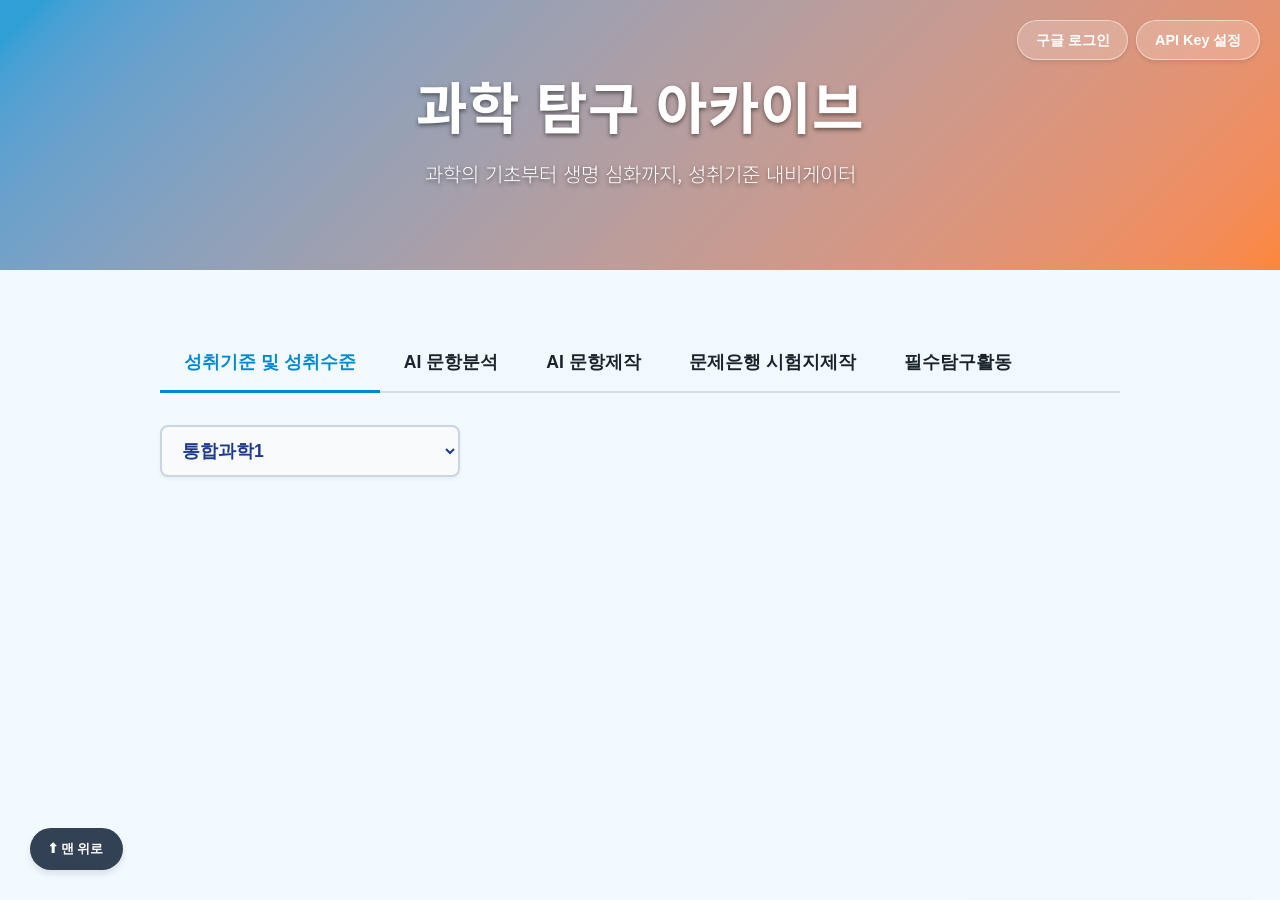
==== public/index.html @ f6fba18c "표+그림 문항 인쇄 여백 추가 개선, 위첨자/거듭제곱 DB 복구 도구, 문제은행 시험지제작 탭 추가 - 제시문 박스의 border(테두리)가 크롬 인쇄 다단 레이아웃에서 박스를  " ====
<!DOCTYPE html>
<html lang="ko">
<head>
  <meta charset="UTF-8">
  <meta name="viewport" content="width=device-width, initial-scale=1.0">
  <title>통합과학 성취기준 분석 및 문항제작</title>
  
  <link rel="stylesheet" href="style.css">
  <link rel="preconnect" href="https://fonts.googleapis.com">
  <link rel="preconnect" href="https://fonts.gstatic.com" crossorigin>
  <link href="https://fonts.googleapis.com/css2?family=Noto+Sans+KR:wght@300;400;700&display=swap" rel="stylesheet">
  <script src="https://unpkg.com/lucide@latest"></script>
  <!-- 저장하기(.docx) 기능: base64 이미지를 포함한 HTML을 실제 워드(.docx) 파일로 변환합니다.
       MHTML/.doc 방식은 워드가 인라인 이미지를 표시하지 못해 진짜 docx 생성 방식으로 교체했습니다. -->
  <script src="https://unpkg.com/html-docx-js@0.3.1/dist/html-docx.js"></script>
  <script>
    window.MathJax = {
      tex: {
        inlineMath: [['$', '$'], ['\\(', '\\)']],
        displayMath: [['$$', '$$'], ['\\[', '\\]']]
      }
    };
  </script>
  <script id="MathJax-script" async src="https://cdn.jsdelivr.net/npm/mathjax@3/es5/tex-mml-chtml.js"></script>

  <script src="https://cdn.tailwindcss.com"></script>
  <script>
    tailwind.config = { corePlugins: { preflight: false } }; 
  </script>
  <style>
    /* 문항제작 탭 스크롤바 및 애니메이션 */
    ::-webkit-scrollbar { width: 8px; }
    ::-webkit-scrollbar-thumb { background: #cbd5e1; border-radius: 4px; }
    ::-webkit-scrollbar-track { background: #f8fafc; }
    .fade-in { animation: fadeIn 0.5s ease-in-out; }
    @keyframes fadeIn { from { opacity: 0; transform: translateY(10px); } to { opacity: 1; transform: translateY(0); } }
    .editable-text::selection { background: #bfdbfe; color: #1e40af; }
    .editing-mode { background-color: #f0fdf4; border: 2px dashed #4ade80; cursor: text; padding: 1rem; border-radius: 0.5rem; transition: all 0.3s;}
  </style>
</head>
<body>
  
  <div id="api-modal-overlay" class="modal-overlay">
    <div class="modal-content" style="max-width: 550px; padding: 2.5rem; border-radius: 12px; border: none; box-shadow: 0 25px 50px -12px rgba(0, 0, 0, 0.25);">
      <button id="api-modal-close" class="modal-close-btn" style="top: 1rem; right: 1rem;">&times;</button>
      <h2 style="margin-top: 0; color: #1e3a8a; display: flex; align-items: center; gap: 10px; font-weight: 800;">
        ⚙️ 인공지능(AI) API 키 설정
      </h2>
      <div class="api-guide-box" style="background: #f8fafc; border: 1px solid #e2e8f0; padding: 1.5rem; border-radius: 8px; margin-bottom: 1.5rem;">
        <p style="font-size: 1rem; color: #475569; line-height: 1.6; margin-bottom: 1.5rem; margin-top: 0;">
          이 시스템은 구글의 최신 <strong>인공지능(AI)</strong>을 사용해 선생님께서 입력하신 문항을 정밀하게 분석합니다. 인공지능을 사용하기 위한 개인 전용 비밀번호인 <strong>'API Key'</strong>가 필요합니다. Key는 선생님의 데이터베이스에 안전하게 보관되며, 한 번만 설정하면 이후에는 자동으로 불러옵니다.
        </p>
        <h4 style="color: #333; display: flex; align-items: center; gap: 5px; margin-bottom: 1rem;">🚀 API 키 발급받는 방법 (가져오기)</h4>
        <a href="https://aistudio.google.com/app/apikey" target="_blank" style="display: block; width: 100%; text-align: center; padding: 1rem; background: #e0f2fe; color: #0369a1; border: 1px solid #7dd3fc; border-radius: 8px; font-weight: bold; text-decoration: none; margin-bottom: 1.5rem; transition: background 0.2s;">
          👉 구글 AI 스튜디오에서 API 키 발급받기 (가져오기)
        </a>
        <ol style="font-size: 0.95rem; color: #475569; line-height: 1.6; padding-left: 1.2rem; margin-bottom: 0; margin-top: 0;">
          <li>위 파란색 버튼을 클릭해 구글 AI 스튜디오로 이동합니다. (구글 로그인 필수)</li>
          <li>화면 왼쪽 위에 있는 파란색 <strong>[Create API key]</strong> (또는 Get API key) 버튼을 클릭합니다.</li>
          <li>가져온 프로젝트를 선택하거나 <strong>[+ Create new project]</strong>를 선택한 뒤, <strong>[Create API key]</strong>를 누릅니다.</li>
          <li>생성된 키('AIzaSy...' 로 시작) 옆의 <strong>[복사 아이콘]</strong>을 누릅니다.</li>
          <li>다시 이 화면으로 돌아와서, 아래 입력칸에 붙여넣기(Ctrl+V) 하세요!</li>
        </ol>
      </div>
      <div style="margin-bottom: 1.5rem;">
        <label for="api-key-input" style="font-weight: bold; color: #333; display: block; margin-bottom: 0.5rem;">🔑 복사한 API Key 입력</label>
        <input type="text" id="api-key-input" placeholder="이곳을 클릭하고 Ctrl+V 를 눌러 붙여넣으세요" style="width: 100%; padding: 1rem; border: 1px solid #cbd5e1; border-radius: 8px; font-size: 1rem; box-sizing: border-box; background: white;">
      </div>
      <button id="btn-save-api" style="width: 100%; padding: 1.2rem; background: #1e40af; color: white; border: none; border-radius: 8px; font-weight: bold; font-size: 1.1rem; cursor: pointer; transition: 0.2s; box-shadow: 0 4px 6px -1px rgba(30, 64, 175, 0.3);">
        설정 저장하고 분석 시작하기
      </button>
    </div>
  </div>

  <header class="hero-header">
    <div class="hero-text">
      <h1>과학 탐구 아카이브</h1>
      <p>과학의 기초부터 생명 심화까지, 성취기준 내비게이터</p>
    </div>
  </header>

  <main>
    <nav class="tab-nav">
      <div class="tab-button-group" style="display: flex;">
        <button class="tab-button active" data-target="#standards"><span class="tab-label-full">성취기준 및 성취수준</span><span class="tab-label-mobile">성취기준<br>및 성취수준</span></button>
        <button class="tab-button" data-target="#analysis"><span class="tab-label-full">AI 문항분석</span><span class="tab-label-mobile">AI<br>문항분석</span></button>
        <button class="tab-button" data-target="#creation"><span class="tab-label-full">AI 문항제작</span><span class="tab-label-mobile">AI<br>문항제작</span></button>
        <button class="tab-button" data-target="#bank"><span class="tab-label-full">문제은행 시험지제작</span><span class="tab-label-mobile">문제은행<br>시험지제작</span></button>
        <button class="tab-button" data-target="#inquiry"><span class="tab-label-full">필수탐구활동</span><span class="tab-label-mobile">필수<br>탐구활동</span></button>
      </div>

      <div id="user-controls" class="top-right-controls">
        <span id="user-name-display" style="display: none; font-weight: bold; color: white; margin-right: 10px; text-shadow: 1px 1px 2px rgba(0,0,0,0.5);"></span>
        <button id="btn-google-login" class="user-btn auth-btn-style">구글 로그인</button>
        <button id="btn-api-setup" class="user-btn auth-btn-style">API Key 설정</button>
        <button id="btn-logout" class="user-btn auth-btn-style" style="display: none; background: rgba(0, 0, 0, 0.3);">로그아웃</button>
      </div>
    </nav>

    <section id="standards" class="tab-content active">
      <div style="margin-bottom: 2rem;">
        <select id="course-select" style="padding: 0.8rem 1rem; font-size: 1.1rem; font-weight: bold; border-radius: 8px; border: 2px solid #cbd5e1; color: #1e3a8a; background-color: #f8fafc; cursor: pointer; outline: none; width: 100%; max-width: 300px; box-shadow: 0 2px 4px rgba(0,0,0,0.05);">
          <option value="1. 통합과학1">통합과학1</option>
          <option value="2. 통합과학2">통합과학2</option>
          <option value="3. 생명과학">생명과학</option>
          <option value="4. 세포와 물질대사">세포와 물질대사</option>
          <option value="5. 생물의 유전">생물의 유전</option>
        </select>
      </div>
      <div id="standards-container" class="content-container"></div>
    </section>

    <section id="inquiry" class="tab-content">
      <h2>필수탐구활동</h2>
      <div id="inquiry-course-select" style="display: flex; gap: 0.75rem; margin-bottom: 1.5rem; flex-wrap: wrap;"></div>
      <div id="inquiry-container" class="content-container"></div>
    </section>

    <section id="analysis" class="tab-content">
      <h2>인공지능(AI) 문항분석</h2>
      <div class="content-container">
        <div id="image-upload-area" style="border: 2px dashed #cbd5e1; padding: 1.5rem; text-align: center; border-radius: 8px; margin-bottom: 1rem; background: #f8fafc; position: relative;">
          <div id="image-preview-container" style="display: none; margin-bottom: 1rem; position: relative;">
             <img id="preview-img" src="" style="max-width: 100%; max-height: 250px; border-radius: 8px; box-shadow: 0 4px 6px rgba(0,0,0,0.1);">
             <button id="btn-remove-image" style="position: absolute; top: -10px; right: -10px; background: #ef4444; color: white; border: none; border-radius: 50%; width: 24px; height: 24px; cursor: pointer; font-weight: bold; line-height: 1;">&times;</button>
           </div>
           
           <div id="upload-buttons-container" style="display: flex; gap: 10px; justify-content: center; flex-wrap: wrap;">
             <button id="btn-upload-file" class="upload-btn">📁 사진 업로드</button>
             <button id="btn-upload-camera" class="upload-btn">📷 카메라 촬영</button>
           </div>
           <p style="font-size: 0.9rem; color: #64748b; margin-top: 1rem; margin-bottom: 0;">또는 이 화면에 이미지를 <strong>복사하여 붙여넣기(Ctrl+V)</strong> 하세요.</p>
           
           <input type="file" id="file-input" accept="image/*" style="display: none;">
           <input type="file" id="camera-input" accept="image/*" capture="environment" style="display: none;">
        </div>
        <button id="analyze-btn" style="width: 100%; padding: 1rem 2rem; background: var(--primary-color); color: white; border: none; border-radius: 8px; font-weight: bold; cursor: pointer; font-size: 1.1rem; margin-top: 1rem; transition: 0.3s;">AI 문항 분석 시작</button>
        <div id="analysis-result" style="display: none; margin-top: 2rem;"></div>
        
        <div id="reset-btn-container" style="display: none; margin-top: 2rem; text-align: center;">
          <button id="btn-reset-analysis" style="padding: 14px 28px; background: #2563eb; color: white; border: none; border-radius: 50px; cursor: pointer; font-weight: bold; font-size: 1.1rem; box-shadow: 0 4px 6px rgba(0,0,0,0.1); transition: 0.2s;">
            🔄 다른 문항 분석하기
          </button>
        </div>
      </div>
    </section>

    <section id="creation" class="tab-content" style="background-color: #f9fafb; padding-bottom: 8rem;">
      <div class="max-w-4xl mx-auto mt-8 px-4 sm:px-6 lg:px-8 space-y-10 font-sans text-gray-800">
        
        <section class="bg-white p-6 rounded-xl shadow-sm border border-gray-100 fade-in">
            <h2 class="text-lg font-semibold mb-4">1. 문항 유형 선택</h2>
            <div class="flex space-x-4">
                <button id="btn-general" class="flex-1 py-3 sm:py-4 rounded-lg font-bold text-base sm:text-lg border-2 border-gray-200 bg-gray-50 text-gray-400 hover:bg-gray-100 transition-colors" onclick="selectType('general')">일반문항</button>
                <button id="btn-mcp" class="flex-1 py-3 sm:py-4 rounded-lg font-bold text-base sm:text-lg border-2 border-gray-200 bg-gray-50 text-gray-400 hover:bg-gray-100 transition-colors" onclick="selectType('mcp')">MCP문항</button>
            </div>
        </section>

        <section class="bg-white p-6 rounded-xl shadow-sm border border-gray-100 fade-in hidden" id="section-standards">
          <h2 class="text-lg font-semibold mb-4">2. 성취기준 및 성취수준 설정</h2>
          
          <div id="creation-standards-container" class="space-y-4">
              <div class="flex flex-wrap gap-2 items-center standard-row fade-in">
                  <span class="w-16 shrink-0 text-center font-bold text-gray-600 bg-gray-100 py-2 rounded-md border border-gray-200">주성취</span>
                  <select id="course-select-0" class="border p-2 rounded-md flex-1 min-w-[110px] text-sm bg-gray-50 focus:ring-blue-500 font-medium" onchange="window.loadUnits(this, 0)"><option value="">과목 선택</option></select>
                  <select id="unit-select-0" class="border p-2 rounded-md flex-1 min-w-[110px] text-sm bg-gray-50 focus:ring-blue-500 font-medium" onchange="window.loadStandards(this, 0)"><option value="">단원 선택</option></select>
                  <div class="relative flex-[2] min-w-[200px]">
                      <input type="text" id="std-input-0" class="w-full border p-2 rounded-md text-sm cursor-pointer custom-select-input focus:ring-blue-500 bg-white" readonly placeholder="이곳을 눌러 성취기준 선택" onclick="window.toggleDropdown(this)">
                      <ul id="std-list-0" class="absolute z-10 w-full bg-white border mt-1 rounded-md shadow-lg hidden max-h-40 overflow-y-auto text-sm custom-select-list"></ul>
                  </div>
              </div>
          </div>

          <button class="mt-3 text-blue-600 font-bold text-sm flex items-center hover:text-blue-800 transition-colors" onclick="window.addSubStandard()">
              <svg class="w-4 h-4 mr-1" fill="none" stroke="currentColor" viewBox="0 0 24 24"><path stroke-linecap="round" stroke-linejoin="round" stroke-width="2" d="M12 4v16m8-8H4"></path></svg>
              보조 성취기준 추가(+)
          </button>

          <div class="mt-6 flex items-center bg-blue-50 p-4 rounded-lg border border-blue-100">
              <span class="w-24 sm:w-auto shrink-0 break-keep sm:whitespace-nowrap font-extrabold text-blue-800">🎯 성취 수준</span>
              <div id="level-container" class="grid grid-cols-2 gap-x-6 gap-y-3 sm:flex sm:flex-wrap sm:gap-6 ml-4">
                  </div>
          </div>
      </section>

      <section class="bg-white p-6 rounded-xl shadow-sm border border-gray-100 fade-in hidden" id="section-conditions">
          <h2 class="text-lg font-semibold mb-4">3. 문항 세부 조건 및 레퍼런스</h2>
          <div class="grid grid-cols-2 gap-8">
              <div>
                  <h3 class="text-sm font-bold text-gray-700 mb-3 border-b pb-2 flex items-start gap-1">
                      <span>✅</span>
                      <span class="break-keep">포함 요소 <span class="whitespace-nowrap">(다중선택)</span></span>
                  </h3>
                  <div class="flex flex-col space-y-3">
                      <label class="inline-flex items-center cursor-pointer"><input type="checkbox" id="chk-complex" class="form-checkbox text-blue-600 rounded w-5 h-5 border-gray-300"><span class="ml-2 font-medium break-keep">합답형<span class="whitespace-nowrap">(ㄱ,ㄴ,ㄷ)</span></span></label>
                      <label class="inline-flex items-center cursor-pointer"><input type="checkbox" id="chk-multiple" class="form-checkbox text-blue-600 rounded w-5 h-5 border-gray-300" checked><span class="ml-2 font-medium">선지형</span></label>
                      <label class="inline-flex items-center cursor-pointer"><input type="checkbox" id="chk-pic" class="form-checkbox text-blue-600 rounded w-5 h-5 border-gray-300"><span class="ml-2 font-medium">그림 제시</span></label>
                      <label class="inline-flex items-center cursor-pointer"><input type="checkbox" id="chk-table" class="form-checkbox text-blue-600 rounded w-5 h-5 border-gray-300"><span class="ml-2 font-medium">표 제시</span></label>
                      <label class="inline-flex items-center cursor-pointer">
                          <input type="checkbox" id="chk-other" class="form-checkbox text-blue-600 rounded w-5 h-5 border-gray-300">
                          <span class="ml-2 font-medium">기타사항</span>
                      </label>
                      <textarea id="create-other-textarea" class="hidden w-full border border-gray-300 rounded-md p-3 mt-2 text-sm focus:ring-blue-500 focus:border-blue-500 bg-gray-50" rows="3" placeholder="예: 실생활 연계 문제로 출제해줘, 계산 과정이 복잡하게 해줘 등"></textarea>
                  </div>
              </div>

              <div class="md:border-l md:pl-8 border-gray-200" id="image-upload-area-creation">
                  <h3 class="text-sm font-bold text-gray-700 mb-3 border-b pb-2 flex items-start gap-1">
                      <span>🖼️</span>
                      <span class="break-keep">레퍼런스 이미지 <span class="text-xs font-normal text-gray-400 whitespace-nowrap">(선택사항)</span></span>
                  </h3>
                  <div class="flex space-x-2 mb-4">
                      <button class="flex-1 flex flex-col items-center gap-1 bg-gray-100 hover:bg-gray-200 text-gray-700 py-3 rounded-md text-sm transition font-bold" onclick="document.getElementById('file-input-creation').click()">
                          <span class="text-xl">📁</span>
                          <span>사진<br>업로드</span>
                      </button>
                      <button class="flex-1 flex flex-col items-center gap-1 bg-gray-100 hover:bg-gray-200 text-gray-700 py-3 rounded-md text-sm transition font-bold" onclick="document.getElementById('camera-input-creation').click()">
                          <span class="text-xl">📷</span>
                          <span>카메라<br>촬영</span>
                      </button>
                      <input type="file" id="file-input-creation" accept="image/*" class="hidden" onchange="window.handleCreationImageFile(this.files[0])">
                      <input type="file" id="camera-input-creation" accept="image/*" capture="environment" class="hidden" onchange="window.handleCreationImageFile(this.files[0])">
                  </div>
                  <div class="border-2 border-dashed border-gray-300 rounded-lg p-6 text-center text-gray-500 text-sm transition-colors hover:bg-gray-50 relative" id="drop-zone-creation">
                    <div id="drop-zone-text">이곳을 클릭하거나 Ctrl+V 로 이미지를 붙여넣으세요.</div>
                    <div id="preview-container-creation" class="hidden relative mt-3 inline-block">
                        <img id="preview-img-creation" src="" class="max-h-32 mx-auto rounded-md shadow-sm border border-gray-200">
                        <button id="btn-remove-creation-image" class="absolute -top-2 -right-2 bg-red-500 hover:bg-red-600 text-white rounded-full w-6 h-6 flex items-center justify-center font-bold text-xs shadow-md transition-colors cursor-pointer" title="이미지 삭제">&times;</button>
                    </div>
                </div>
                  
                  <div id="image-options-creation" class="hidden mt-4 bg-indigo-50 p-3 rounded-md border border-indigo-100">
                      <p class="text-xs text-indigo-800 font-bold mb-2">✅ 이미지가 첨부되었습니다. 반영 방식을 선택하세요.</p>
                      <div class="flex flex-col space-y-2">
                          <label class="inline-flex items-center cursor-pointer"><input type="checkbox" id="img-opt-structure" class="form-checkbox text-indigo-600 rounded border-indigo-300 focus:ring-indigo-500" checked><span class="ml-2 text-sm font-bold text-indigo-900">문항 구조(형식) 가져오기</span></label>
                          <label class="inline-flex items-center cursor-pointer"><input type="checkbox" id="img-opt-content" class="form-checkbox text-indigo-600 rounded border-indigo-300 focus:ring-indigo-500" checked><span class="ml-2 text-sm font-bold text-indigo-900">문항 내용요소 가져오기</span></label>
                      </div>
                  </div>
              </div>
          </div>
      </section>

        <div class="text-center fade-in hidden" id="section-generate">
          <button id="btn-generate-ai" class="bg-blue-600 hover:bg-blue-700 text-white font-bold py-4 px-12 rounded-full shadow-lg text-xl transition-transform transform hover:scale-105" onclick="generateQuestionAI()">
              ✨ 인공지능 문항 만들기
          </button>
          <p id="create-loading-msg" class="hidden text-blue-600 mt-3 animate-pulse font-bold text-lg">⏳ AI가 교육과정 루브릭을 바탕으로 문항을 창작하고 있습니다...</p>
      </div>

      <section id="results-container" class="space-y-8 flex flex-col items-center pb-10"></section>
      
      <section class="bg-white p-6 rounded-xl shadow-sm border border-gray-100 fade-in hidden w-full max-w-4xl mx-auto" id="section-print">
        <div class="flex flex-col gap-5">
            <div class="flex justify-between items-center border-b pb-4 border-gray-200">
                <h2 class="text-lg font-semibold flex items-center gap-2">
                    🖨️ 출력 대기열 
                    <span id="print-count" class="bg-blue-100 text-blue-800 text-sm font-bold px-3 py-1 rounded-full">0</span>
                </h2>
                <div class="space-x-3 flex flex-wrap gap-y-2">
                    <button class="bg-white border border-gray-300 text-gray-800 py-2 px-5 rounded-md text-sm font-bold hover:bg-gray-50 transition shadow-sm whitespace-nowrap" onclick="window.downloadCreationTest()">💾 저장하기</button>
                    <button class="bg-gray-800 hover:bg-gray-900 text-white py-2 px-5 rounded-md text-sm font-bold transition shadow-md whitespace-nowrap" onclick="window.printTest()">📄 선택한 문항만 시험지로 출력</button>
                    <button class="bg-white border-2 border-gray-800 text-gray-800 py-2 px-5 rounded-md text-sm font-bold hover:bg-gray-100 transition whitespace-nowrap" onclick="window.resetCreationForm()">🔄 초기화 및 새 문제</button>
                </div>
            </div>
            
            <div>
                <p class="text-sm font-bold text-gray-600 mb-2">✅ 시험지에 포함할 문항을 선택하세요.</p>
                <div id="print-selection-container" class="flex flex-wrap gap-3">
                    </div>
            </div>
        </div>
    </section>

    </div>
  </section>

  <section id="bank" class="tab-content" style="background-color: #f9fafb; padding-bottom: 8rem;">
    <div class="max-w-4xl mx-auto mt-8 px-4 sm:px-6 lg:px-8 space-y-10 font-sans text-gray-800">

      <section class="bg-white p-6 rounded-xl shadow-sm border border-gray-100 fade-in">
        <h2 class="text-lg font-semibold mb-4">1. 문항 검색</h2>
        <div class="flex flex-wrap gap-2 items-center">
          <select id="bank-course-select" class="border p-2 rounded-md flex-1 min-w-[110px] text-sm bg-gray-50 font-medium" onchange="window.bankLoadUnits(this)"><option value="">과목 선택</option></select>
          <select id="bank-unit-select" class="border p-2 rounded-md flex-1 min-w-[110px] text-sm bg-gray-50 font-medium" onchange="window.bankLoadStandards(this)"><option value="">단원 선택</option></select>
          <select id="bank-standard-select" class="border p-2 rounded-md flex-[2] min-w-[200px] text-sm bg-gray-50 font-medium"><option value="">전체 성취기준</option></select>
        </div>

        <div class="mt-4 flex flex-wrap items-center gap-4 bg-blue-50 p-4 rounded-lg border border-blue-100">
          <span class="font-extrabold text-blue-800">🎯 성취 수준</span>
          <div class="flex flex-wrap gap-4">
            <label class="inline-flex items-center cursor-pointer"><input type="checkbox" class="bank-level-filter form-checkbox text-blue-600 rounded w-5 h-5 border-gray-300" value="A"><span class="ml-1 font-medium">A</span></label>
            <label class="inline-flex items-center cursor-pointer"><input type="checkbox" class="bank-level-filter form-checkbox text-blue-600 rounded w-5 h-5 border-gray-300" value="B"><span class="ml-1 font-medium">B</span></label>
            <label class="inline-flex items-center cursor-pointer"><input type="checkbox" class="bank-level-filter form-checkbox text-blue-600 rounded w-5 h-5 border-gray-300" value="C"><span class="ml-1 font-medium">C</span></label>
            <label class="inline-flex items-center cursor-pointer"><input type="checkbox" class="bank-level-filter form-checkbox text-blue-600 rounded w-5 h-5 border-gray-300" value="D"><span class="ml-1 font-medium">D</span></label>
            <label class="inline-flex items-center cursor-pointer"><input type="checkbox" class="bank-level-filter form-checkbox text-blue-600 rounded w-5 h-5 border-gray-300" value="E"><span class="ml-1 font-medium">E</span></label>
          </div>
          <span class="text-xs text-gray-500">(체크 안 하면 전체 수준)</span>
        </div>

        <button class="mt-4 w-full sm:w-auto bg-blue-600 hover:bg-blue-700 text-white font-bold py-3 px-8 rounded-lg shadow-sm transition-colors" onclick="window.bankSearchQuestions()">🔍 문항 검색</button>
      </section>

      <section class="bg-white p-6 rounded-xl shadow-sm border border-gray-100 fade-in">
        <div class="flex justify-between items-center mb-4">
          <h2 class="text-lg font-semibold">2. 검색 결과 (체크해서 시험지에 추가)</h2>
          <span class="bg-emerald-100 text-emerald-800 text-sm font-bold px-3 py-1 rounded-full">선택됨 <span id="bank-selected-count">0</span></span>
        </div>
        <div id="bank-results-container" class="max-h-[480px] overflow-y-auto">
          <p style="text-align:center; padding:2rem; color:#64748b;">과목과 단원을 선택하고 검색해주세요.</p>
        </div>
      </section>

      <div class="text-center fade-in">
        <button class="bg-emerald-500 hover:bg-emerald-600 text-white font-bold py-4 px-12 rounded-full shadow-lg text-xl transition-transform transform hover:scale-105" onclick="window.bankBuildTestPaper()">
          📝 선택한 문항으로 시험지 구성하기
        </button>
        <button class="ml-3 bg-white border-2 border-gray-300 text-gray-600 font-bold py-3 px-6 rounded-full hover:bg-gray-50 transition-colors" onclick="window.bankClearSelection()">
          선택 목록 비우기
        </button>
      </div>

      <section class="bg-white p-6 rounded-xl shadow-sm border border-gray-100 fade-in hidden w-full max-w-4xl mx-auto" id="bank-section-print">
        <div class="flex flex-col gap-5">
          <div class="flex justify-between items-center border-b pb-4 border-gray-200">
            <h2 class="text-lg font-semibold flex items-center gap-2">
              🖨️ 출력 대기열
              <span id="bank-print-count" class="bg-blue-100 text-blue-800 text-sm font-bold px-3 py-1 rounded-full">0</span>
            </h2>
            <div class="space-x-3 flex flex-wrap gap-y-2">
              <button class="bg-white border border-gray-300 text-gray-800 py-2 px-5 rounded-md text-sm font-bold hover:bg-gray-50 transition shadow-sm whitespace-nowrap" onclick="window.bankDownloadTest()">💾 저장하기</button>
              <button class="bg-gray-800 hover:bg-gray-900 text-white py-2 px-5 rounded-md text-sm font-bold transition shadow-md whitespace-nowrap" onclick="window.bankPrintTest()">📄 선택한 문항만 시험지로 출력</button>
              <button class="bg-white border-2 border-gray-800 text-gray-800 py-2 px-5 rounded-md text-sm font-bold hover:bg-gray-100 transition whitespace-nowrap" onclick="window.bankResetTestPaper()">🔄 대기열 초기화</button>
            </div>
          </div>

          <div>
            <p class="text-sm font-bold text-gray-600 mb-2">✅ 시험지에 포함할 문항을 선택하세요.</p>
            <div id="bank-print-selection-container" class="flex flex-wrap gap-3"></div>
          </div>
        </div>
      </section>

    </div>
  </section>
  </main>

  <div id="modal-overlay" class="modal-overlay">
    <div class="modal-content">
      <button id="modal-close" class="modal-close-btn">&times;</button>
      <div id="modal-body"></div>
    </div>
  </div>
  
  <div id="chatbot-panel" class="chatbot-hidden">
    <div class="chatbot-header">
      <h3>과학 탐구 챗봇</h3>
      <button id="chatbot-close-button">&times;</button>
    </div>
    <div id="chatbot-messages"></div>
    <div class="chatbot-input-area">
      <input type="text" id="chatbot-input" placeholder="무엇이든 물어보세요...">
      <button id="chatbot-send-button">전송</button>
    </div>
  </div>
  <button id="chatbot-toggle-button" style="display: none;">챗봇 열기/닫기</button>
  
  <script type="module" src="main.js"></script>

  <div style="position: fixed; bottom: 30px; left: 30px; display: flex; gap: 10px; z-index: 1000;">
    <button id="btn-scroll-top" style="padding: 12px 20px; background: #334155; color: white; border: none; border-radius: 50px; cursor: pointer; font-weight: bold; box-shadow: 0 4px 6px rgba(0,0,0,0.1); transition: 0.2s;" onmouseover="this.style.transform='translateY(-2px)'" onmouseout="this.style.transform='translateY(0)'">
      ⬆ 맨 위로
    </button>
  </div>

  <div id="save-modal-overlay" class="modal-overlay">
    <div class="modal-content" style="max-width: 650px;">
      <button id="save-modal-close" class="modal-close-btn">&times;</button>
      <div style="padding: 2rem;">
        <h2 style="color: #0f172a; margin-bottom: 1.5rem; display: flex; align-items: center; gap: 10px;">
          💾 분석 문항 데이터베이스 저장
        </h2>
        <div id="save-form" style="display: grid; gap: 1.2rem;">
          <div style="display: flex; gap: 1rem;">
            <div style="flex: 1;">
              <label style="font-weight: bold; display: block; margin-bottom: 0.5rem;">성취기준 코드</label>
              <input type="text" id="save-std-id" readonly style="width: 100%; padding: 0.8rem; background: #f1f5f9; border: 1px solid #cbd5e1; border-radius: 6px;">
            </div>
            <div style="flex: 0.5;">
              <label style="font-weight: bold; display: block; margin-bottom: 0.5rem;">판정 수준</label>
              <input type="text" id="save-level" readonly style="width: 100%; padding: 0.8rem; background: #f1f5f9; border: 1px solid #cbd5e1; border-radius: 6px; text-align: center;">
            </div>
          </div>
          <div>
            <label style="font-weight: bold; display: block; margin-bottom: 0.5rem;">발문(문제 텍스트)</label>
            <textarea id="save-question-text" rows="3" style="width: 100%; padding: 0.8rem; border: 1px solid #cbd5e1; border-radius: 6px; resize: vertical;"></textarea>
          </div>
          <div>
            <label style="font-weight: bold; display: block; margin-bottom: 0.5rem;">정답 번호</label>
            <select id="save-correct-answer" style="width: 100%; padding: 0.8rem; border: 1px solid #cbd5e1; border-radius: 6px;">
              <option value="0">1번</option>
              <option value="1">2번</option>
              <option value="2">3번</option>
              <option value="3">4번</option>
              <option value="4">5번</option>
            </select>
          </div>
          <button id="btn-final-db-save" style="width: 100%; padding: 1rem; background: #22c55e; color: white; border: none; border-radius: 8px; font-weight: bold; font-size: 1.1rem; cursor: pointer; margin-top: 1rem;">
            데이터베이스에 최종 저장하기
          </button>
        </div>
      </div>
    </div>
  </div>

  
</body>
</html>
---- public/style.css ----
:root {
  --background-color: oklch(98% 0.01 240);
  --text-color: oklch(25% 0.02 240);
  --primary-color: oklch(60% 0.15 240);
  --accent-color: oklch(70% 0.2 45);
  --surface-color: oklch(100% 0 0);
  --border-color: oklch(90% 0.01 240);

  --font-family-base: 'Noto Sans KR', sans-serif;
  --shadow-sm: 0 2px 4px rgba(0, 0, 0, 0.05);
  --shadow-md: 0 4px 12px rgba(0, 0, 0, 0.1);
  --border-radius: 8px;
}

body {
  font-family: var(--font-family-base);
  background-color: var(--background-color);
  color: var(--text-color);
  margin: 0;
  line-height: 1.6;
}

.hero-header {
  height: 30vh;
  display: grid;
  place-items: center;
  text-align: center;
  background: linear-gradient(135deg, oklch(60% 0.15 240 / 0.8), oklch(70% 0.2 45 / 0.8)), url('https://images.unsplash.com/photo-1532187863486-abf9dbad1b69?q=80&w=2070&auto=format&fit=crop');
  background-size: cover;
  background-position: center;
  color: white;
  text-shadow: 0 2px 4px rgba(0,0,0,0.5);
}

.hero-text h1 {
  font-size: 3.5rem;
  font-weight: 700;
  margin: 0;
}

.hero-text p {
  font-size: 1.25rem;
  font-weight: 300;
  margin-top: 0.5rem;
}

main {
  max-width: 960px;
  margin: 4rem auto;
  padding: 0 2rem;
}

.tab-nav {
  display: flex;
  justify-content: space-between;
  align-items: flex-end;
  border-bottom: 2px solid var(--border-color);
  margin-bottom: 2rem;
}

.tab-button {
  padding: 1rem 1.5rem;
  border: none;
  background: none;
  font-size: 1.1rem;
  font-weight: 700;
  cursor: pointer;
  color: var(--text-color);
  transition: color 0.3s, border-bottom 0.3s;
  border-bottom: 3px solid transparent;
  margin-bottom: -2px;
}

.tab-button.active {
  color: var(--primary-color);
  border-bottom-color: var(--primary-color);
}

.tab-label-mobile {
  display: none;
}

@media (max-width: 768px) {
  .tab-nav {
    align-items: center;
  }
  .tab-button-group {
    gap: 0.6rem;
  }
  .tab-button {
    padding: 0.9rem 0.4rem;
    font-size: 1.1rem;
  }
  .tab-label-full {
    display: none;
  }
  .tab-label-mobile {
    display: block;
    line-height: 1.3;
  }
}

.tab-content {
  display: none;
}

.tab-content.active {
  display: block;
}

.content-container {
  display: grid;
  gap: 1.5rem;
}

/* 성취기준 아코디언 */
.standard-item {
  background: var(--surface-color);
  border-radius: var(--border-radius);
  box-shadow: var(--shadow-sm);
  border: 1px solid var(--border-color);
  overflow: hidden;
}

.standard-header {
  padding: 1rem 1.5rem;
  cursor: pointer;
  font-weight: 700;
  display: flex;
  justify-content: space-between;
  align-items: center;
}

.standard-header:hover {
  background-color: oklch(95% 0.01 240);
}

.standard-levels {
  padding: 0 1.5rem 1rem;
  display: grid;
  gap: 0.5rem;
  max-height: 0;
  overflow: hidden;
  transition: max-height 0.5s ease-in-out, padding 0.5s ease-in-out;
}

.standard-item.active .standard-levels {
  max-height: 500px; /* 충분한 높이 */
  padding-top: 1rem;
  padding-bottom: 1.5rem;
}

.level-button {
  padding: 0.75rem 1rem;
  border: 1px solid var(--border-color);
  background: none;
  border-radius: 6px;
  text-align: left;
  cursor: pointer;
  transition: background-color 0.3s, border-color 0.3s;
}

.level-button:hover, .level-button.active {
  background-color: oklch(90% 0.1 240 / 0.5);
  border-color: var(--primary-color);
}

/* 문항 카드 */
.question-card {
  background: var(--surface-color);
  border-radius: var(--border-radius);
  box-shadow: var(--shadow-md);
  padding: 1.5rem;
  margin-top: 1rem;
  border: 1px solid transparent;
}

.question-card img {
  max-width: 100%;
  border-radius: 6px;
  margin-bottom: 1rem;
}

.question-card-explanation {
  margin-top: 1.5rem;
  padding-top: 1rem;
  border-top: 1px solid var(--border-color);
  font-size: 0.9rem;
  color: oklch(50% 0.1 240);
}

/* 탐구활동 카드 */
.inquiry-card {
  background: var(--surface-color);
  border-radius: var(--border-radius);
  box-shadow: var(--shadow-sm);
  padding: 1.5rem;
  border-left: 5px solid var(--accent-color);
}

.inquiry-card h3 {
  margin: 0 0 0.5rem 0;
  color: var(--accent-color);
}

.inquiry-card p {
  margin: 0;
}

/* 반응형 */
@media (max-width: 768px) {
  .hero-text h1 {
    font-size: 2.5rem;
  }
  main {
    margin: 2rem auto;
    padding: 0 1rem;
  }
  .tab-nav {
    flex-direction: column;
  }
}

/* 수능형 문항 보기 박스 */
.csat-box {
  border: 2px solid var(--border);
  padding: 1.5rem;
  margin: 1.5rem 0;
  border-radius: var(--radius-sm);
  background-color: #fff;
  font-size: 1.125rem;
  line-height: 1.8;
}
.csat-box div {
  margin-bottom: 0.5rem;
}
.csat-box div:last-child {
  margin-bottom: 0;
}

/* 문항 이미지 영역 */
.question-image {
  max-width: 100%;
  border-radius: var(--radius-sm);
  margin-bottom: 1.5rem;
  border: 1px solid var(--border);
  display: block;
}

/* 해설 및 판정 이유 영역 */
.level-reason-box {
  background: #f8fafc;
  border-left: 4px solid var(--secondary);
  padding: 1.5rem;
  margin-top: 1.5rem;
  border-radius: 0 var(--radius-sm) var(--radius-sm) 0;
  font-size: 1rem;
  color: var(--text-main);
  display: none; /* 정답 확인 전에는 숨김 */
}
.level-reason-box.show {
  display: block;
  animation: slideDown 0.3s ease-out;
}
@keyframes slideDown {
  from { opacity: 0; transform: translateY(-10px); }
  to { opacity: 1; transform: translateY(0); }
}

/* 모달 (팝업) 스타일 */
.modal-overlay {
  position: fixed;
  inset: 0;
  background: rgba(0, 0, 0, 0.6);
  backdrop-filter: blur(4px);
  display: none; /* 기본 숨김 */
  justify-content: center;
  align-items: center;
  z-index: 1000;
  padding: 20px;
}

.modal-overlay.active {
  display: flex;
}

.modal-content {
  background: var(--surface-color);
  width: 100%;
  max-width: 800px;
  max-height: 90vh;
  border-radius: var(--border-radius);
  position: relative;
  display: flex;
  flex-direction: column;
  overflow-y: auto;
  box-shadow: var(--shadow-md);
}

.modal-close-btn {
  position: absolute;
  top: 15px;
  right: 20px;
  background: none;
  border: none;
  font-size: 2.5rem;
  line-height: 1;
  cursor: pointer;
  color: var(--text-color);
  z-index: 10;
  transition: 0.2s;
}

.modal-close-btn:hover {
  color: var(--primary-color);
}

#modal-body {
  padding: 3rem 2rem 2rem 2rem;
}

/* [수정할 코드: style.css 맨 아래] */



.user-btn {
  padding: 0.6rem 1.1rem;
  background: white; /* 툴바 안이라서 흰색 배경이 어울립니다. */
  color: #1e3a8a; /* 툴바 텍스트 색상에 맞춤 */
  border: 1px solid #cbd5e1;
  border-radius: 20px; /* 기존 스타일의 둥근 모양 유지 */
  cursor: pointer;
  font-weight: bold;
  font-size: 0.9rem;
  transition: all 0.2s ease;
  display: flex;
  align-items: center;
  gap: 6px;
  box-shadow: 0 1px 2px rgba(0,0,0,0.05);
}

.user-btn:hover {
  background: #f1f5f9;
  transform: translateY(-1px);
  box-shadow: 0 2px 4px rgba(0,0,0,0.1);
}

/* API 저장 버튼 스타일 (모달 창 안) */
#btn-save-api:hover {
background: #1e3a8a !important;
transform: translateY(-2px);
box-shadow: 0 10px 15px -3px rgba(30, 64, 175, 0.4);
}

/* [추가] 모달 창 안의 발급받기 버튼 호버 효과 */
#api-modal-overlay a:hover {
  background: #bae6fd !important;
  transform: translateY(-1px);
  box-shadow: 0 2px 4px rgba(0,0,0,0.05);
}
/* === [추가할 코드: style.css 맨 아래] === */

/* 1. 우측 상단 고정 위치 및 투명 디자인 */
.top-right-controls {
  position: absolute;
  top: 20px;
  right: 20px;
  z-index: 1000;
  display: flex;
  align-items: center;
  gap: 8px;
}

.auth-btn-style {
  background: rgba(255, 255, 255, 0.2) !important;
  color: white !important;
  border: 1px solid rgba(255, 255, 255, 0.5) !important;
  backdrop-filter: blur(4px);
  box-shadow: 0 2px 4px rgba(0,0,0,0.1);
  padding: 0.6rem 1.1rem;
  border-radius: 20px;
  cursor: pointer;
  font-weight: bold;
  font-size: 0.9rem;
  transition: all 0.2s ease;
}

.auth-btn-style:hover {
  background: rgba(255, 255, 255, 0.4) !important;
  transform: translateY(-2px);
}

/* 2. 이미지 업로드 버튼 스타일 */
.upload-btn {
  padding: 0.8rem 1.2rem;
  background: white;
  color: #475569;
  border: 1px solid #cbd5e1;
  border-radius: 8px;
  cursor: pointer;
  font-weight: bold;
  font-size: 0.95rem;
  transition: 0.2s;
  box-shadow: 0 1px 2px rgba(0,0,0,0.05);
}

.upload-btn:hover {
  background: #f1f5f9;
  border-color: #94a3b8;
}
/* style.css 파일에 아래 스타일을 추가하세요 */

/* 챗봇 패널 스타일 */
#chatbot-panel {
  position: fixed; /* 화면에 고정 */
  right: 20px; /* 오른쪽에서 20px 띄움 */
  bottom: 80px; /* 아래에서 80px 띄움 (버튼 위) */
  width: 300px; /* 너비 설정 */
  height: 400px; /* 높이 설정 */
  background-color: white; /* 배경색 */
  border: 1px solid #ddd; /* 테두리 */
  border-radius: 8px; /* 둥근 모서리 */
  display: flex; /* 내부 요소들을 flex로 배치 */
  flex-direction: column; /* 세로 방향으로 배치 */
  box-shadow: 0 4px 8px rgba(0,0,0,0.1); /* 그림자 효과 */
  z-index: 1000; /* 다른 요소보다 위에 표시 */
  transition: transform 0.3s ease; /* 애니메이션 효과 */
}

/* 숨겨진 상태 스타일 */
.chatbot-hidden {
  transform: translateY(120%); /* 화면 아래로 숨김 */
}

/* 챗봇 헤더 스타일 */
.chatbot-header {
  padding: 10px 15px;
  border-bottom: 1px solid #ddd;
  display: flex;
  justify-content: space-between;
  align-items: center;
}

.chatbot-header h3 {
  margin: 0;
  font-size: 1.1rem;
}

#chatbot-close-button {
  background: none;
  border: none;
  font-size: 1.5rem;
  cursor: pointer;
}

/* 메시지 영역 스타일 */
#chatbot-messages {
  flex: 1; /* 남은 높이를 모두 차지 */
  padding: 15px;
  overflow-y: auto; /* 내용이 많으면 스크롤 */
  display: flex;
  flex-direction: column;
}

.chatbot-message {
  margin-bottom: 10px;
  max-width: 80%;
  padding: 8px 12px;
  border-radius: 8px;
}

/* 사용자 메시지 스타일 */
.chatbot-message.user {
  align-self: flex-end; /* 오른쪽 배치 */
  background-color: #e0f7fa; /* 연한 파랑 배경 (예시) */
}

/* 챗봇 메시지 스타일 */
.chatbot-message.bot {
  align-self: flex-start; /* 왼쪽 배치 */
  background-color: #f1f1f1; /* 연한 회색 배경 */
}

/* 입력 영역 스타일 */
.chatbot-input-area {
  padding: 10px;
  border-top: 1px solid #ddd;
  display: flex;
}

#chatbot-input {
  flex: 1;
  padding: 8px;
  border: 1px solid #ddd;
  border-radius: 4px;
  margin-right: 8px;
}

#chatbot-send-button {
  padding: 8px 15px;
  background-color: #007bff; /* 파랑 배경 (예시) */
  color: white;
  border: none;
  border-radius: 4px;
  cursor: pointer;
}

/* 토글 버튼 스타일 */
#chatbot-toggle-button {
  position: fixed;
  right: 20px;
  bottom: 20px;
  padding: 10px 20px;
  background-color: #007bff; /* 파랑 배경 (예시) */
  color: white;
  border: none;
  border-radius: 8px;
  cursor: pointer;
  z-index: 1001; /* 챗봇 패널보다 위에 표시 */
}
/* --- 챗봇 로딩 애니메이션 (타이핑 효과) --- */
.typing-indicator {
  display: inline-flex;
  align-items: center;
  gap: 6px;
  padding: 10px 15px;
  background-color: #f8fafc;
  border: 1px solid #e2e8f0;
  border-radius: 12px;
  color: #64748b;
  font-size: 0.9rem;
  font-weight: 600;
}

.typing-indicator span {
  display: block;
  width: 6px;
  height: 6px;
  background-color: #3b82f6; /* 파란색 점 */
  border-radius: 50%;
  animation: bounce 1.4s infinite ease-in-out both;
}

.typing-indicator span:nth-child(1) { animation-delay: -0.32s; }
.typing-indicator span:nth-child(2) { animation-delay: -0.16s; }

@keyframes bounce {
  0%, 80%, 100% { transform: scale(0); }
  40% { transform: scale(1); }
}
#btn-open-save-modal:hover {
  background: #1e293b !important;
  transform: scale(1.02);
  transition: 0.2s;
}

#btn-final-db-save:hover {
  background: #16a34a !important;
  box-shadow: 0 4px 12px rgba(34, 197, 94, 0.3);
}

/* ==================================================================== */
/* [추가] 챗봇 패널 크기 조절(리사이즈) 핸들 디자인 */
/* ==================================================================== */
#chatbot-panel {
  /* 너무 작아지지 않도록 최소 크기 제한 설정 */
  min-width: 250px;
  min-height: 300px;
}

.resizer {
  position: absolute;
  z-index: 1010;
}
.resizer-top {
  top: -4px; left: 0; width: 100%; height: 8px;
  cursor: ns-resize;
}
.resizer-bottom {
  bottom: -4px; left: 0; width: 100%; height: 8px;
  cursor: ns-resize;
}
.resizer-left {
  top: 0; left: -4px; width: 8px; height: 100%;
  cursor: ew-resize;
}
.resizer-right {
  top: 0; right: -4px; width: 8px; height: 100%;
  cursor: ew-resize;
}
.resizer-top-left { /* 좌측 상단 모서리 전용 */
  top: -6px; left: -6px; width: 15px; height: 15px;
  cursor: nwse-resize;
  z-index: 1011;
}
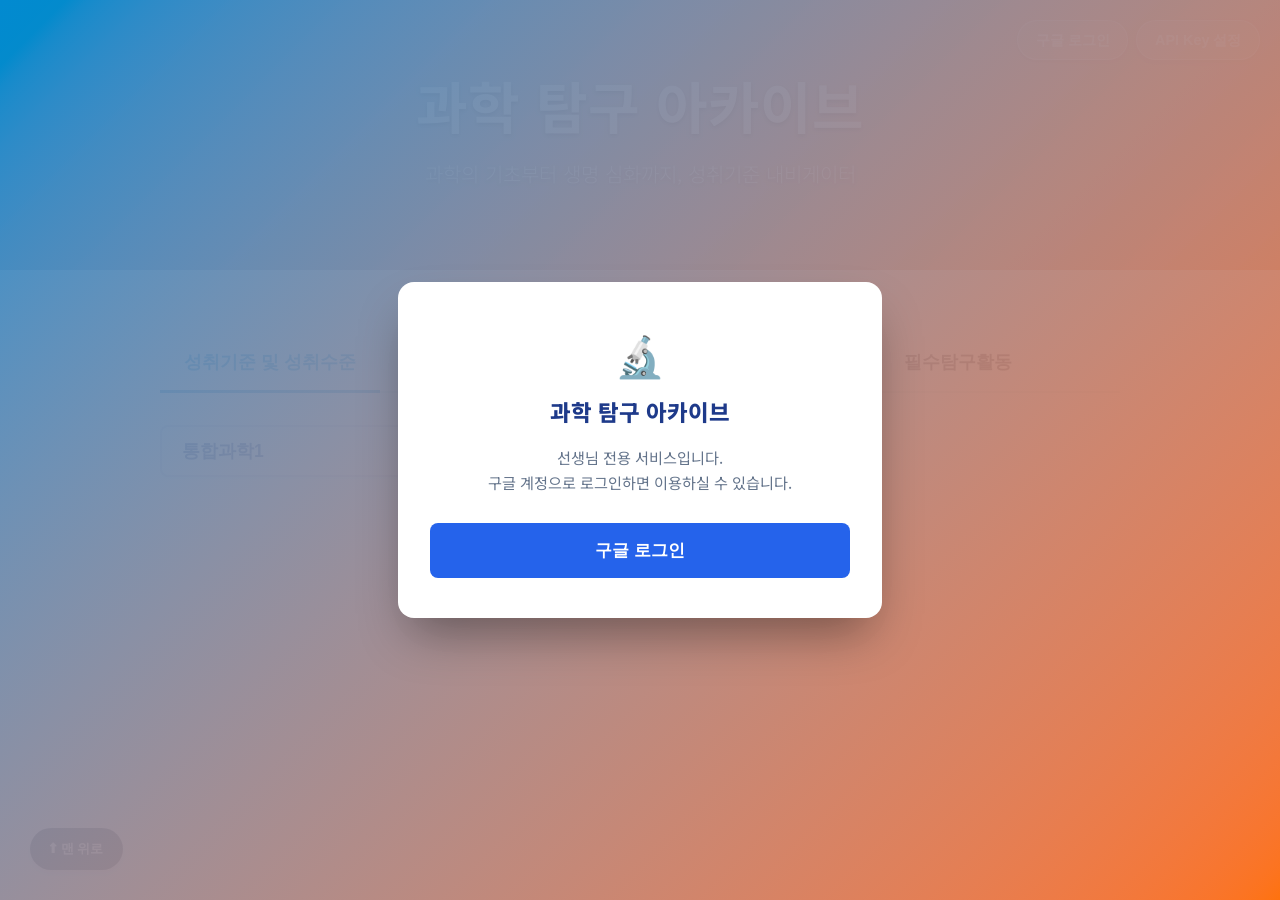
==== commit a40464ef: "로그인 필수 서비스로 전환 + 회원 관리 기능 추가 - 로그인 전 전체 화면을 덮는 로그인 게이트 오버레이 추가 (구글 로그인해야 이용 가능) - Firestore 규칙: stan" ====
--- a/public/index.html
+++ b/public/index.html
@@ -4,7 +4,17 @@
   <meta charset="UTF-8">
   <meta name="viewport" content="width=device-width, initial-scale=1.0">
   <title>통합과학 성취기준 분석 및 문항제작</title>
-  
+
+  <!-- PWA: 홈 화면에 '앱'으로 설치되도록 하는 설정 -->
+  <link rel="manifest" href="manifest.json">
+  <meta name="theme-color" content="#2563eb">
+  <link rel="icon" href="icons/icon-192.png" sizes="192x192" type="image/png">
+  <link rel="apple-touch-icon" href="icons/apple-touch-icon.png">
+  <meta name="mobile-web-app-capable" content="yes">
+  <meta name="apple-mobile-web-app-capable" content="yes">
+  <meta name="apple-mobile-web-app-status-bar-style" content="black-translucent">
+  <meta name="apple-mobile-web-app-title" content="과학 탐구 아카이브">
+
   <link rel="stylesheet" href="style.css">
   <link rel="preconnect" href="https://fonts.googleapis.com">
   <link rel="preconnect" href="https://fonts.gstatic.com" crossorigin>
@@ -39,7 +49,17 @@
   </style>
 </head>
 <body>
-  
+
+  <div id="login-gate-overlay" style="position:fixed; inset:0; z-index:2000; background:linear-gradient(135deg, oklch(60% 0.15 240 / 0.95), oklch(70% 0.2 45 / 0.95)); display:flex; align-items:center; justify-content:center; padding:20px;">
+    <div style="background:white; width:100%; max-width:420px; border-radius:16px; padding:2.5rem 2rem; text-align:center; box-shadow:0 25px 50px -12px rgba(0,0,0,0.4);">
+      <div style="font-size:2.5rem; margin-bottom:0.5rem;">🔬</div>
+      <h2 style="margin:0 0 0.6rem; color:#1e3a8a; font-weight:800; font-size:1.4rem;">과학 탐구 아카이브</h2>
+      <p style="color:#64748b; font-size:0.95rem; line-height:1.6; margin-bottom:1.8rem;">선생님 전용 서비스입니다.<br>구글 계정으로 로그인하면 이용하실 수 있습니다.</p>
+      <button id="btn-google-login-gate" style="width:100%; padding:1rem; background:#2563eb; color:white; border:none; border-radius:8px; font-weight:bold; font-size:1.05rem; cursor:pointer;">구글 로그인</button>
+      <p id="login-gate-error" style="display:none; color:#dc2626; font-size:0.85rem; margin-top:1rem; margin-bottom:0;"></p>
+    </div>
+  </div>
+
   <div id="api-modal-overlay" class="modal-overlay">
     <div class="modal-content" style="max-width: 550px; padding: 2.5rem; border-radius: 12px; border: none; box-shadow: 0 25px 50px -12px rgba(0, 0, 0, 0.25);">
       <button id="api-modal-close" class="modal-close-btn" style="top: 1rem; right: 1rem;">&times;</button>
@@ -82,10 +102,10 @@
   <main>
     <nav class="tab-nav">
       <div class="tab-button-group" style="display: flex;">
-        <button class="tab-button active" data-target="#standards"><span class="tab-label-full">성취기준 및 성취수준</span><span class="tab-label-mobile">성취기준<br>및 성취수준</span></button>
+        <button class="tab-button active" data-target="#standards"><span class="tab-label-full">성취기준 및 성취수준</span><span class="tab-label-mobile">성취<br>기준 및 성취<br>수준</span></button>
         <button class="tab-button" data-target="#analysis"><span class="tab-label-full">AI 문항분석</span><span class="tab-label-mobile">AI<br>문항분석</span></button>
         <button class="tab-button" data-target="#creation"><span class="tab-label-full">AI 문항제작</span><span class="tab-label-mobile">AI<br>문항제작</span></button>
-        <button class="tab-button" data-target="#bank"><span class="tab-label-full">문제은행 시험지제작</span><span class="tab-label-mobile">문제은행<br>시험지제작</span></button>
+        <button class="tab-button" data-target="#bank"><span class="tab-label-full">문제은행 시험지제작</span><span class="tab-label-mobile">문제<br>은행<br>시험지<br>제작</span></button>
         <button class="tab-button" data-target="#inquiry"><span class="tab-label-full">필수탐구활동</span><span class="tab-label-mobile">필수<br>탐구활동</span></button>
       </div>
 
@@ -134,7 +154,7 @@
            <input type="file" id="file-input" accept="image/*" style="display: none;">
            <input type="file" id="camera-input" accept="image/*" capture="environment" style="display: none;">
         </div>
-        <button id="analyze-btn" style="width: 100%; padding: 1rem 2rem; background: var(--primary-color); color: white; border: none; border-radius: 8px; font-weight: bold; cursor: pointer; font-size: 1.1rem; margin-top: 1rem; transition: 0.3s;">AI 문항 분석 시작</button>
+        <button id="analyze-btn" style="display: block; margin: 1rem auto 0; padding: 1rem 3rem; background: #2563eb; color: white; border: none; border-radius: 8px; font-weight: bold; cursor: pointer; font-size: 1.25rem; transition: 0.3s;">AI 문항 분석 시작</button>
         <div id="analysis-result" style="display: none; margin-top: 2rem;"></div>
         
         <div id="reset-btn-container" style="display: none; margin-top: 2rem; text-align: center;">
@@ -241,7 +261,7 @@
       </section>
 
         <div class="text-center fade-in hidden" id="section-generate">
-          <button id="btn-generate-ai" class="bg-blue-600 hover:bg-blue-700 text-white font-bold py-4 px-12 rounded-full shadow-lg text-xl transition-transform transform hover:scale-105" onclick="generateQuestionAI()">
+          <button id="btn-generate-ai" class="bg-blue-600 hover:bg-blue-700 text-white font-bold py-4 px-12 rounded-lg shadow-lg text-xl transition-transform transform hover:scale-105" onclick="generateQuestionAI()">
               ✨ 인공지능 문항 만들기
           </button>
           <p id="create-loading-msg" class="hidden text-blue-600 mt-3 animate-pulse font-bold text-lg">⏳ AI가 교육과정 루브릭을 바탕으로 문항을 창작하고 있습니다...</p>
@@ -301,9 +321,13 @@
       </section>
 
       <section class="bg-white p-6 rounded-xl shadow-sm border border-gray-100 fade-in">
-        <div class="flex justify-between items-center mb-4">
+        <div class="flex justify-between items-center mb-4 flex-wrap gap-2">
           <h2 class="text-lg font-semibold">2. 검색 결과 (체크해서 시험지에 추가)</h2>
-          <span class="bg-emerald-100 text-emerald-800 text-sm font-bold px-3 py-1 rounded-full">선택됨 <span id="bank-selected-count">0</span></span>
+          <div class="flex items-center gap-2">
+            <button class="bg-blue-50 hover:bg-blue-100 text-blue-700 font-bold text-sm px-3 py-1.5 rounded-md border border-blue-200 transition-colors" onclick="window.bankSelectAll()">모두 선택</button>
+            <button class="bg-white hover:bg-gray-50 text-gray-600 font-bold text-sm px-3 py-1.5 rounded-md border border-gray-300 transition-colors" onclick="window.bankClearSelection()">선택 해제</button>
+            <span class="bg-emerald-100 text-emerald-800 text-sm font-bold px-3 py-1 rounded-full">선택됨 <span id="bank-selected-count">0</span></span>
+          </div>
         </div>
         <div id="bank-results-container" class="max-h-[480px] overflow-y-auto">
           <p style="text-align:center; padding:2rem; color:#64748b;">과목과 단원을 선택하고 검색해주세요.</p>
@@ -311,11 +335,8 @@
       </section>
 
       <div class="text-center fade-in">
-        <button class="bg-emerald-500 hover:bg-emerald-600 text-white font-bold py-4 px-12 rounded-full shadow-lg text-xl transition-transform transform hover:scale-105" onclick="window.bankBuildTestPaper()">
+        <button class="bg-blue-600 hover:bg-blue-700 text-white font-bold py-4 px-12 rounded-lg shadow-lg text-xl transition-transform transform hover:scale-105" onclick="window.bankBuildTestPaper()">
           📝 선택한 문항으로 시험지 구성하기
-        </button>
-        <button class="ml-3 bg-white border-2 border-gray-300 text-gray-600 font-bold py-3 px-6 rounded-full hover:bg-gray-50 transition-colors" onclick="window.bankClearSelection()">
-          선택 목록 비우기
         </button>
       </div>
 
--- a/public/style.css
+++ b/public/style.css
@@ -86,11 +86,14 @@
     align-items: center;
   }
   .tab-button-group {
-    gap: 0.6rem;
+    gap: 0.4rem;
+    width: 100%;
   }
   .tab-button {
-    padding: 0.9rem 0.4rem;
-    font-size: 1.1rem;
+    flex: 1 1 0%;
+    min-width: 0;
+    padding: 0.7rem 0.2rem;
+    font-size: 0.95rem;
   }
   .tab-label-full {
     display: none;
@@ -98,6 +101,7 @@
   .tab-label-mobile {
     display: block;
     line-height: 1.3;
+    word-break: keep-all;
   }
 }
 
